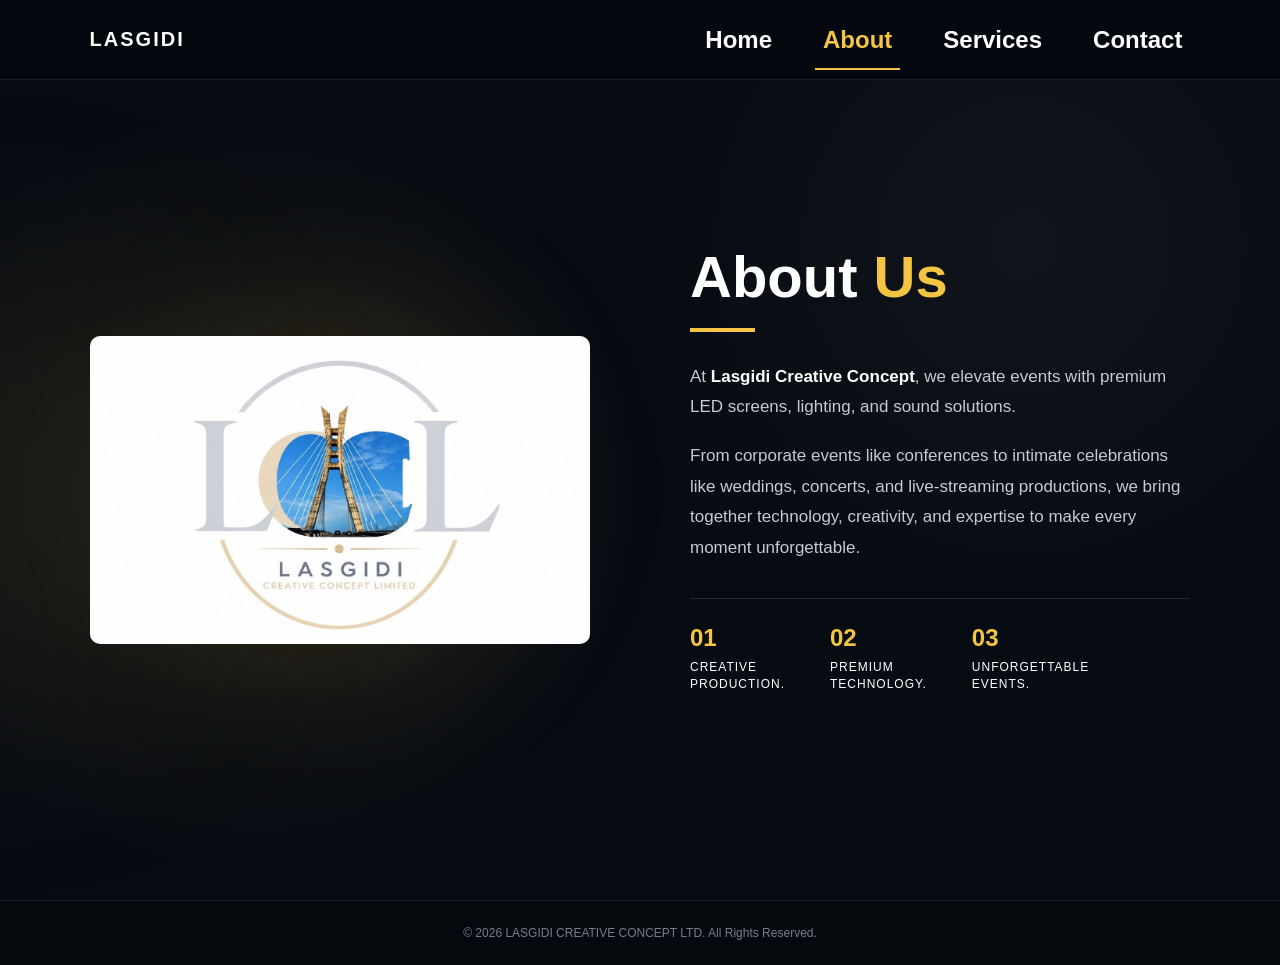
==== LASGIDI/about.html @ e8b6bc87 "Add files via upload" ====
<!DOCTYPE html>
<html lang="en">
    <head>
        <meta charset="UTF-8">
        <meta name="viewport" content="width=device-width, initial-scale=1.0">
<title>About | LASGIDI CREATIVE CONCEPT LTD</title>

<link rel="stylesheet" href="style.css">

<!-- ================= NAVIGATION ================= -->

<nav class="navbar">

    <div class="logo">
        LASGIDI
    </div>

    <div class="nav-links">
        <a href="index.html">Home</a>
        <a href="about.html" class="active">About</a>
        <a href="services.html">Services</a>
        <a href="contact.html">Contact</a>
    </div>

</nav>


<!-- ================= ABOUT HERO ================= -->

<section class="about-hero">

    <div class="about-container">

        <!-- LEFT SIDE -->

        <div class="about-image">

            <div class="image-glow"></div>

            <img src="images/logo.jpg" 
            alt="Lasgidi Creative Concept LTD Logo"
            style="width: 500px !important; max-width: none !important; height: auto !important; display: block;">

        </div>


        <!-- RIGHT SIDE -->

        <div class="about-content">

    

            <h1>
                About <span>Us</span>
            </h1>

            <div class="gold-line"></div>

            <p class="about-text">

                At <strong>Lasgidi Creative Concept</strong>, we elevate
                events with premium LED screens, lighting, and sound
                solutions.

            </p>

            <p class="about-text">

                From corporate events like conferences to intimate
                celebrations like weddings, concerts, and live-streaming
                productions, we bring together technology, creativity,
                and expertise to make every moment unforgettable.

            </p>


            <!-- HIGHLIGHTS -->

            <div class="about-highlights">

                <div class="highlight">
                    <h3>01</h3>
                    <p>Creative<br>Production.</p>
                </div>

                <div class="highlight">
                    <h3>02</h3>
                    <p>Premium<br>Technology.</p>
                </div>

                <div class="highlight">
                    <h3>03</h3>
                    <p>Unforgettable<br>Events.</p>
                </div>

</section>


<!-- ================= FOOTER ================= -->

<footer class="footer">

    <p>
        © 2026 LASGIDI CREATIVE CONCEPT LTD.
        All Rights Reserved.
    </p>

   </footer>
</body>
</html>
---- LASGIDI/style.css ----
*{ 
    margin: 0;
    padding: 0;
    box-sizing: border-box;
 }

html { 
    scroll-behavior: smooth; 
}

body { 
    font-family: Arial, Helvetica, sans-serif; 
    background: #070b12;
     color: #ffffff;
 }

.navbar { 
    width: 100%; 
    height: 80px;
    display: flex;
    align-items: center;
    justify-content: space-between;
    padding: 0 7%;
    background: rgba(5, 8, 14, 0.95);
    border-bottom: 1px solid rgba(255, 255, 255, 0.08);
    position: relative;
    z-index: 20;
}

.logo { 
    font-size: 20px; 
    font-weight: 800;
    letter-spacing: 2px;
    color: #ffffff;
}

.nav-links { 
    display: flex; 
    align-items: center; 
    gap: 35px; 
}

.nav-links a { 
    text-decoration: none;
    color: #ffffff;
    font-size: 24px;
    font-weight: 700;
    position: relative;
    padding: 8px;
}

.nav-links a::after { 
    content: "";
    position: absolute;
    left: 0;
    bottom: -8px;
    width: 0;
    height: 2px;
    background: #f4c542;
    transition: 0.3s ease;
}

.nav-links a:hover::after, 
.nav-links a.active::after {
     width: 100%;
     }

.nav-links a:hover, 
.nav-links a.active { 
    color: #f4c542; 
}

.about-hero {
    min-height: calc(100vh - 80px);
    display: flex;
    align-items: center;
    padding: 90px 7%;
    position: relative;
    overflow: hidden;
    background:
    radial-gradient(
        circle at 20% 50%,
        rgba(244, 197, 66, 0.08),
        transparent 35%
    ),

    radial-gradient(
        circle at 80% 20%,
        rgba(255, 255, 255, 0.04),
        transparent 30%
    ),

    #070b12;
}

.about-hero::before {
    content: "";
    position: absolute;
    width: 500px;
    height: 500px;
    left: -250px;
    top: 20%;
    background: rgba(244, 197, 66, 0.05);
    filter: blur(100px);
    border-radius: 50%;
}

.about-container {
    width: 100%;
    max-width: 1200px;
    margin: auto;
    display: grid;
    grid-template-columns: 1fr 1fr;
    align-items: center;
    gap: 100px;
    position: relative;
    z-index: 2;
}

.about-image {
position: relative;
display: flex;
justify-content: center;
align-items: center;
}

.image-glow {
position: absolute;
width: 350px;
height: 350px;
background: rgba(244, 197, 66, 0.12);
filter: blur(80px);
border-radius: 50%;
}

.about-image img {
width: 430px;
max-width: 100%;
height: 430px;
object-fit: contain;
position: relative;
z-index: 2;
border-radius: 10px;
transition: 0.5s ease;
}

.about-image img:hover {
transform: scale(1.03);
}

.about-content {
max-width: 600px;
}

.about-content h1 {
font-size: 58px;
line-height: 1.05;
font-weight: 800;
margin-bottom: 20px;
color: #ffffff;
}

.about-content h1 span {
color: #f4c542;
}

.gold-line {
width: 65px;
height: 4px;
background: #f4c542;
margin-bottom: 30px;
}

.about-text {
color: #c5cad3;
font-size: 17px;
line-height: 1.8;
margin-bottom: 18px;
}

.about-text strong {
color: #ffffff;
}

.about-highlights {
display: flex;
gap: 45px;
margin-top: 35px;
margin-bottom: 40px;
padding-top: 25px;
border-top: 1px solid rgba(255, 255, 255, 0.12);
}

.highlight {
display: flex;
flex-direction: column;
gap: 7px;
}

.highlight h3 {
color: #f4c542;
font-size: 24px;
font-weight: 800;
}

.highlight p {
color: #ffffff;
font-size: 12px;
line-height: 1.4;
text-transform: uppercase;
letter-spacing: 1px;
}

.about-button {
display: inline-flex;

align-items: center;

gap: 25px;

padding: 15px 24px;

border: 1px solid #f4c542;

color: #f4c542;

text-decoration: none;

font-size: 13px;

font-weight: 700;

letter-spacing: 1px;

transition: 0.3s ease;
}
/* BUTTON ARROW */
.about-button span {
font-size: 20px;

transition: 0.3s ease;
}
/* BUTTON HOVER */
.about-button:hover {
background: #f4c542;

color: #070b12;
}
.about-button:hover span {
transform: translateX(6px);
}

.footer {
text-align: center;

padding: 25px;

background: #05080d;

border-top: 1px solid rgba(255, 255, 255, 0.08);

color: #777e8a;

font-size: 12px;
}

@media (max-width: 900px) {
.about-container {

    grid-template-columns: 1fr;

    gap: 60px;

    text-align: center;
}


.about-content {

    margin: auto;
}


.gold-line {

    margin-left: auto;

    margin-right: auto;
}


.about-highlights {

    justify-content: center;
}


.about-image img {

    width: 350px;

    height: 350px;
}


.about-content h1 {

    font-size: 48px;
}
}

@media (max-width: 600px) {
.navbar {

    height: 70px;

    padding: 0 5%;
}


.logo {

    font-size: 16px;
}


.nav-links {

    gap: 14px;
}


.nav-links a {

    font-size: 11px;
}


.about-hero {

    padding: 60px 6%;
}


.about-container {

    gap: 45px;
}


.about-image img {

    width: 280px;

    height: 280px;
}


.about-content h1 {

    font-size: 40px;
}


.about-text {

    font-size: 15px;

    line-height: 1.7;
}


.about-highlights {

    gap: 20px;
}


.highlight h3 {

    font-size: 20px;
}


.highlight p {

    font-size: 10px;
}


.about-button {

    padding: 14px 18px;

    font-size: 11px;
}
}
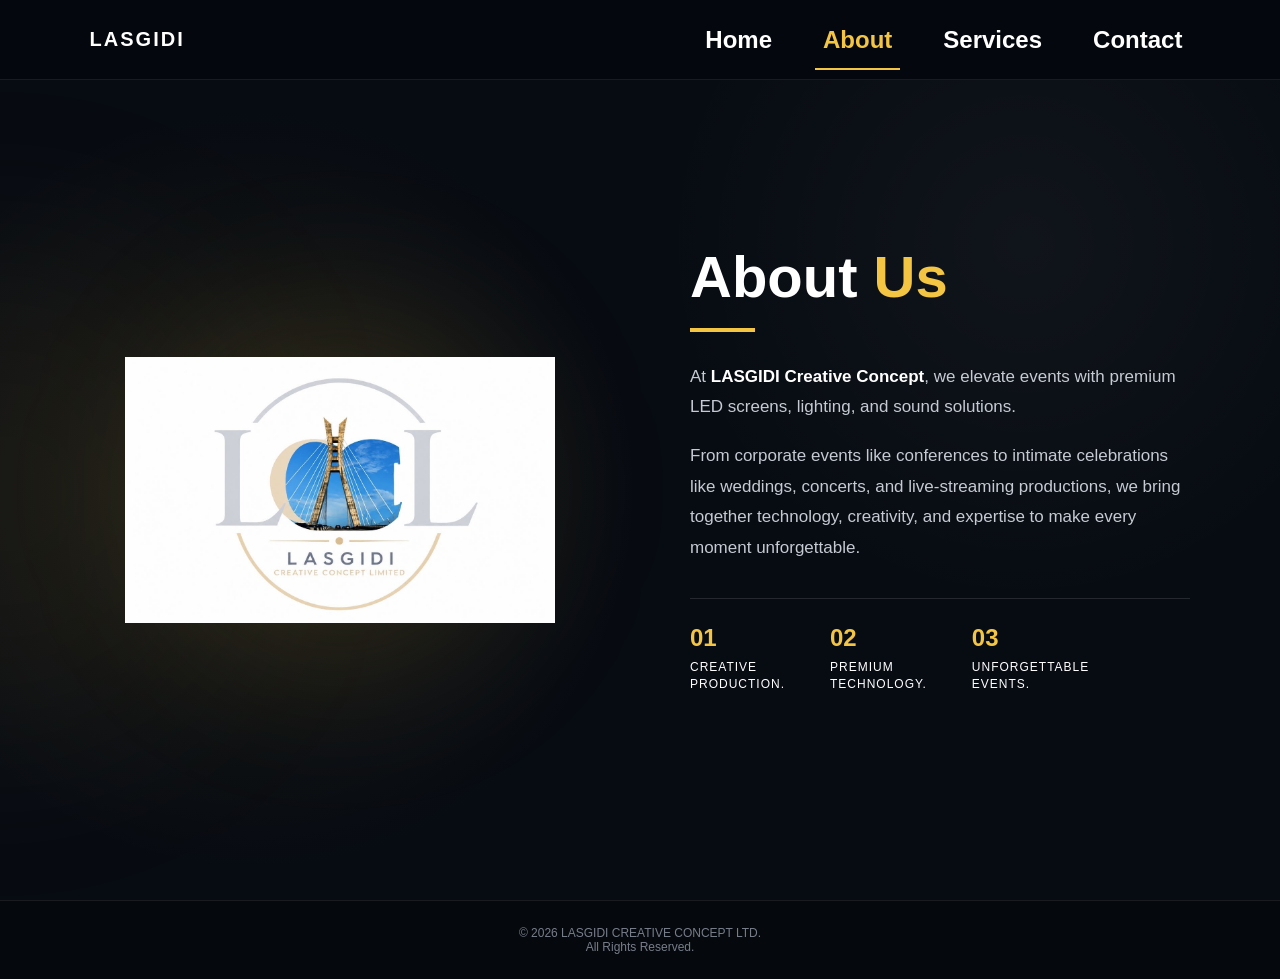
==== commit 7cf1081b: "Add files via upload Update mobile Responsiveness" ====
--- a/LASGIDI/about.html
+++ b/LASGIDI/about.html
@@ -1,110 +1,97 @@
+
 <!DOCTYPE html>
 <html lang="en">
-    <head>
-        <meta charset="UTF-8">
-        <meta name="viewport" content="width=device-width, initial-scale=1.0">
-<title>About | LASGIDI CREATIVE CONCEPT LTD</title>
+<head>
+    <meta charset="UTF-8">
+    <meta name="viewport" content="width=device-width, initial-scale=1.0">
 
-<link rel="stylesheet" href="style.css">
+    <title>About | LASGIDI CREATIVE CONCEPT LTD</title>
 
-<!-- ================= NAVIGATION ================= -->
+    <link rel="stylesheet" href="style.css">
+</head>
 
-<nav class="navbar">
+<body>
 
-    <div class="logo">
-        LASGIDI
-    </div>
+    <!-- NAVIGATION -->
+    <nav class="navbar">
+        <div class="logo">LASGIDI</div>
 
-    <div class="nav-links">
-        <a href="index.html">Home</a>
-        <a href="about.html" class="active">About</a>
-        <a href="services.html">Services</a>
-        <a href="contact.html">Contact</a>
-    </div>
+        <div class="nav-links">
+            <a href="index.html">Home</a>
+            <a href="about.html" class="active">About</a>
+            <a href="services.html">Services</a>
+            <a href="contact.html">Contact</a>
+        </div>
+    </nav>
 
-</nav>
+    <!-- ABOUT HERO -->
+    <section class="about-hero">
+        <div class="about-container">
 
+            <!-- LEFT SIDE -->
+            <div class="about-image">
+                <div class="image-glow"></div>
 
-<!-- ================= ABOUT HERO ================= -->
+                <img
+                    src="images/logo.jpg"
+                    alt="LASGIDI Creative Concept LTD Logo"
+                >
+            </div>
 
-<section class="about-hero">
+            <!-- RIGHT SIDE -->
+            <div class="about-content">
 
-    <div class="about-container">
+                <h1>
+                    About <span>Us</span>
+                </h1>
 
-        <!-- LEFT SIDE -->
+                <div class="gold-line"></div>
 
-        <div class="about-image">
+                <p class="about-text">
+                    At <strong>LASGIDI Creative Concept</strong>, we elevate
+                    events with premium LED screens, lighting, and sound
+                    solutions.
+                </p>
 
-            <div class="image-glow"></div>
+                <p class="about-text">
+                    From corporate events like conferences to intimate
+                    celebrations like weddings, concerts, and live-streaming
+                    productions, we bring together technology, creativity,
+                    and expertise to make every moment unforgettable.
+                </p>
 
-            <img src="images/logo.jpg" 
-            alt="Lasgidi Creative Concept LTD Logo"
-            style="width: 500px !important; max-width: none !important; height: auto !important; display: block;">
+                <!-- HIGHLIGHTS -->
+                <div class="about-highlights">
+
+                    <div class="highlight">
+                        <h3>01</h3>
+                        <p>Creative<br>Production.</p>
+                    </div>
+
+                    <div class="highlight">
+                        <h3>02</h3>
+                        <p>Premium<br>Technology.</p>
+                    </div>
+
+                    <div class="highlight">
+                        <h3>03</h3>
+                        <p>Unforgettable<br>Events.</p>
+                    </div>
+
+                </div>
+            </div>
 
         </div>
+    </section>
 
+    <!-- FOOTER -->
+    <footer class="footer">
+        <p>
+            © 2026 LASGIDI CREATIVE CONCEPT LTD.
+            <br>
+            All Rights Reserved.
+        </p>
+    </footer>
 
-        <!-- RIGHT SIDE -->
-
-        <div class="about-content">
-
-    
-
-            <h1>
-                About <span>Us</span>
-            </h1>
-
-            <div class="gold-line"></div>
-
-            <p class="about-text">
-
-                At <strong>Lasgidi Creative Concept</strong>, we elevate
-                events with premium LED screens, lighting, and sound
-                solutions.
-
-            </p>
-
-            <p class="about-text">
-
-                From corporate events like conferences to intimate
-                celebrations like weddings, concerts, and live-streaming
-                productions, we bring together technology, creativity,
-                and expertise to make every moment unforgettable.
-
-            </p>
-
-
-            <!-- HIGHLIGHTS -->
-
-            <div class="about-highlights">
-
-                <div class="highlight">
-                    <h3>01</h3>
-                    <p>Creative<br>Production.</p>
-                </div>
-
-                <div class="highlight">
-                    <h3>02</h3>
-                    <p>Premium<br>Technology.</p>
-                </div>
-
-                <div class="highlight">
-                    <h3>03</h3>
-                    <p>Unforgettable<br>Events.</p>
-                </div>
-
-</section>
-
-
-<!-- ================= FOOTER ================= -->
-
-<footer class="footer">
-
-    <p>
-        © 2026 LASGIDI CREATIVE CONCEPT LTD.
-        All Rights Reserved.
-    </p>
-
-   </footer>
 </body>
-</html>+</html>
--- a/LASGIDI/style.css
+++ b/LASGIDI/style.css
@@ -134,16 +134,19 @@
 border-radius: 50%;
 }
 
+
 .about-image img {
-width: 430px;
-max-width: 100%;
-height: 430px;
-object-fit: contain;
-position: relative;
-z-index: 2;
-border-radius: 10px;
-transition: 0.5s ease;
-}
+    width: 100%;
+    max-width: 430px;
+    height: auto;
+    aspect-ratio: 1 / 1;
+    object-fit: contain;
+    position: relative;
+    z-index: 2;
+    border-radius: 10px;
+    transition: 0.5s ease;
+}
+
 
 .about-image img:hover {
 transform: scale(1.03);
@@ -310,89 +313,121 @@
 }
 }
 
+
 @media (max-width: 600px) {
-.navbar {
-
-    height: 70px;
-
-    padding: 0 5%;
-}
-
-
-.logo {
-
-    font-size: 16px;
-}
-
-
-.nav-links {
-
-    gap: 14px;
-}
-
-
-.nav-links a {
-
-    font-size: 11px;
-}
-
-
-.about-hero {
-
-    padding: 60px 6%;
-}
-
-
-.about-container {
-
-    gap: 45px;
-}
-
-
-.about-image img {
-
-    width: 280px;
-
-    height: 280px;
-}
-
-
-.about-content h1 {
-
-    font-size: 40px;
-}
-
-
-.about-text {
-
-    font-size: 15px;
-
-    line-height: 1.7;
-}
-
-
-.about-highlights {
-
-    gap: 20px;
-}
-
-
-.highlight h3 {
-
-    font-size: 20px;
-}
-
-
-.highlight p {
-
-    font-size: 10px;
-}
-
-
-.about-button {
-
-    padding: 14px 18px;
-
-    font-size: 11px;
-}
-}+    .navbar {
+        height: auto;
+        min-height: 70px;
+        padding: 16px 5%;
+        flex-wrap: wrap;
+        gap: 15px;
+    }
+
+    .logo {
+        font-size: 16px;
+    }
+
+    .nav-links {
+        width: 100%;
+        display: flex;
+        justify-content: space-between;
+        align-items: center;
+        flex-wrap: wrap;
+        gap: 8px;
+    }
+
+    .nav-links a {
+        font-size: 12px;
+        padding: 5px 0;
+    }
+
+    .nav-links a::after {
+        bottom: -3px;
+    }
+
+    .about-hero {
+        min-height: auto;
+        padding: 45px 6%;
+    }
+
+    .about-container {
+        grid-template-columns: minmax(0, 1fr);
+        gap: 35px;
+    }
+
+    .about-image {
+        width: 100%;
+    }
+
+    .about-image img {
+        width: 100%;
+        max-width: 280px;
+        height: auto;
+        aspect-ratio: 1 / 1;
+    }
+
+    .image-glow {
+        width: 220px;
+        height: 220px;
+    }
+
+    .about-content {
+        width: 100%;
+        max-width: 100%;
+    }
+
+    .about-content h1 {
+        font-size: clamp(32px, 9vw, 40px);
+    }
+
+    .about-text {
+        font-size: 15px;
+        line-height: 1.7;
+    }
+
+    .about-highlights {
+        justify-content: space-between;
+        gap: 12px;
+        margin-top: 25px;
+        margin-bottom: 25px;
+        padding-top: 20px;
+    }
+
+    .highlight {
+        min-width: 0;
+    }
+
+    .highlight h3 {
+        font-size: 20px;
+    }
+
+    .highlight p {
+        font-size: 10px;
+        letter-spacing: 0.5px;
+    }
+
+    .about-button {
+        padding: 14px 18px;
+        font-size: 11px;
+        gap: 15px;
+    }
+
+    .footer {
+        padding: 20px 15px;
+        line-height: 1.7;
+    }
+}
+
+@media (max-width: 360px) {
+    .nav-links a {
+        font-size: 11px;
+    }
+
+    .about-highlights {
+        gap: 8px;
+    }
+
+    .highlight p {
+        font-size: 9px;
+    }
+}
